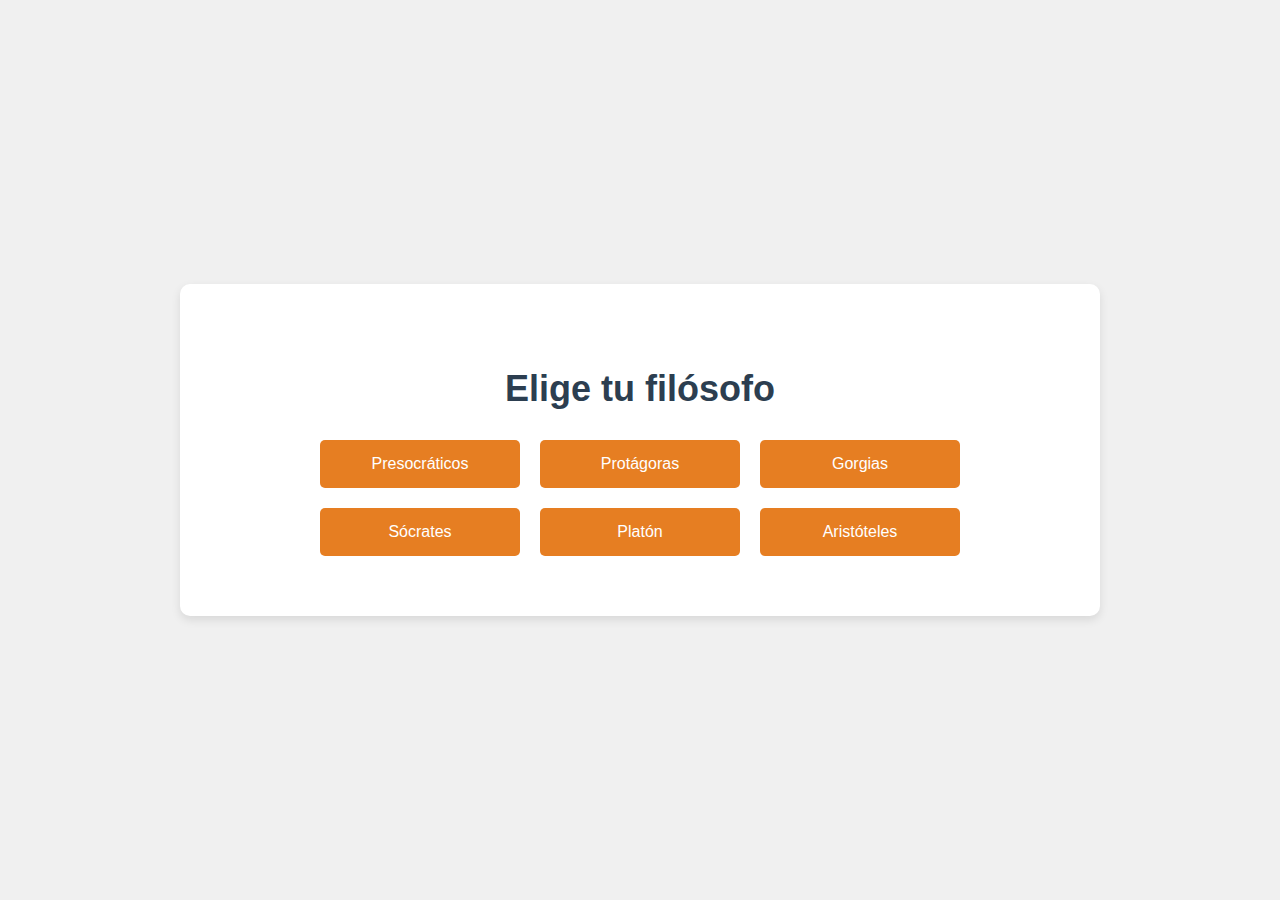
==== eleccion.html @ 46fcbabe "Add files via upload" ====
<!DOCTYPE html>
<html lang="en">

<head>
    <meta charset="UTF-8">
    <meta name="viewport" content="width=device-width, initial-scale=1.0">
    <title>Elegir filosofos</title>
    <link rel="stylesheet" href="style.css">
</head>

<body>
    <div class="container-filosofos">
        <h1>Elige tu filósofo</h1>
        <div class="filosofos">
            <div class="presocraticos">
                <button value="presocraticos" id="presocraticos-button">Presocráticos</button>
            </div>
            <div class="protagoras">
                <button value="protagoras" id="protagoras-button">Protágoras</button>
            </div>
            <div class="gorgias">
                <button value="gorgias" id="gorgias-button">Gorgias</button>
            </div>
            <div class="socrates">
                <button value="socrates" id="socrates-button">Sócrates</button>
            </div>
            <div class="platon">
                <button value="platon" id="platon-button">Platón</button>
            </div>
            <div class="aristoteles">
                <button value="aristoteles" id="aristoteles-button">Aristóteles</button>
            </div>
        </div>
    </div>

    <script>
        const buttons = document.querySelectorAll("button");
        buttons.forEach((button) => {
            button.addEventListener("click", (e) => {
                const filosofo = e.target.value;
                localStorage.setItem("filosofo", filosofo);
                window.location.href = "preguntas.html";
            });
        });
    </script>
</body>

</html>
---- style.css ----
body {
    font-family: Arial, sans-serif;
    text-align: center;
    background-color: #f0f0f0;
    margin: 0;
    height: 100vh;
    display: grid;
    place-items: center;
}

.container {
    max-width: 800px;
    background: white;
    padding: 100px ;
    border-radius: 10px;
    box-shadow: 0px 4px 10px rgba(0, 0, 0, 0.1);
}

h1 {
    color: #2c3e50;
    font-size: 36px;
}

.filosofos {
    display: flex;
    flex-wrap: wrap;
    justify-content: center;
    gap: 20px;
    margin-top: 30px;
}
button {
    padding: 15px 25px;
    font-size: 16px;
    background-color: #e67e22;
    color: white;
    border: none;
    border-radius: 5px;
    cursor: pointer;
    width: 200px;
}
button:hover {
    background-color: #d35400;
}

.container-filosofos {
    max-width: 800px;
    background-color: white;
    padding: 60px;
    margin: 30px;
    border-radius: 10px;
    box-shadow: 0px 4px 10px rgba(0, 0, 0, 0.1);
}
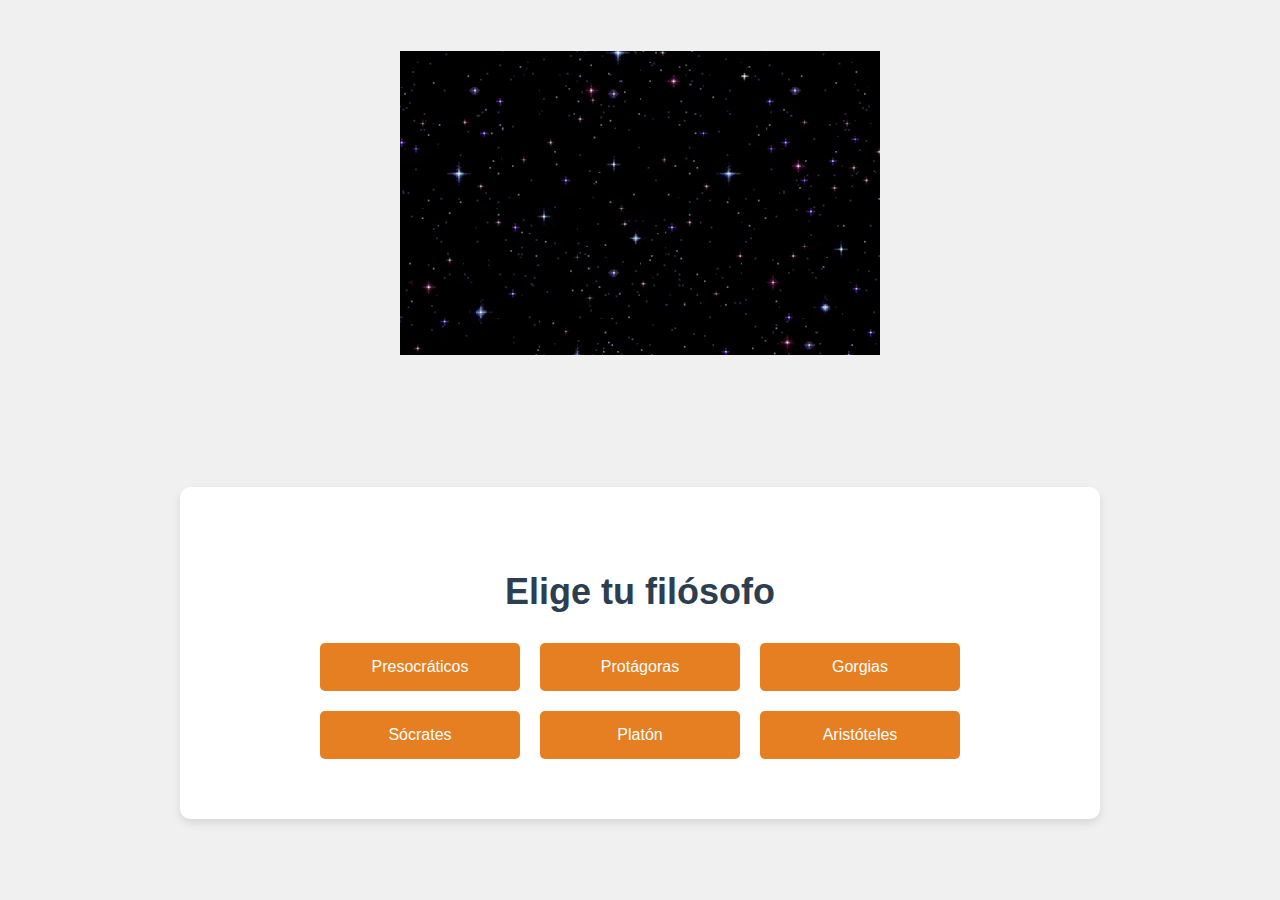
==== commit 5a3627af: "eleccion.html" ====
--- a/eleccion.html
+++ b/eleccion.html
@@ -9,6 +9,11 @@
 </head>
 
 <body>
+    <video autoplay loop muted id="video-fondo">
+        <source src="background.mp4" type="video/mp4">
+        Tu navegador no soporta elementos de video.
+    </video>
+
     <div class="container-filosofos">
         <h1>Elige tu filósofo</h1>
         <div class="filosofos">
@@ -45,4 +50,4 @@
     </script>
 </body>
 
-</html>+</html>
